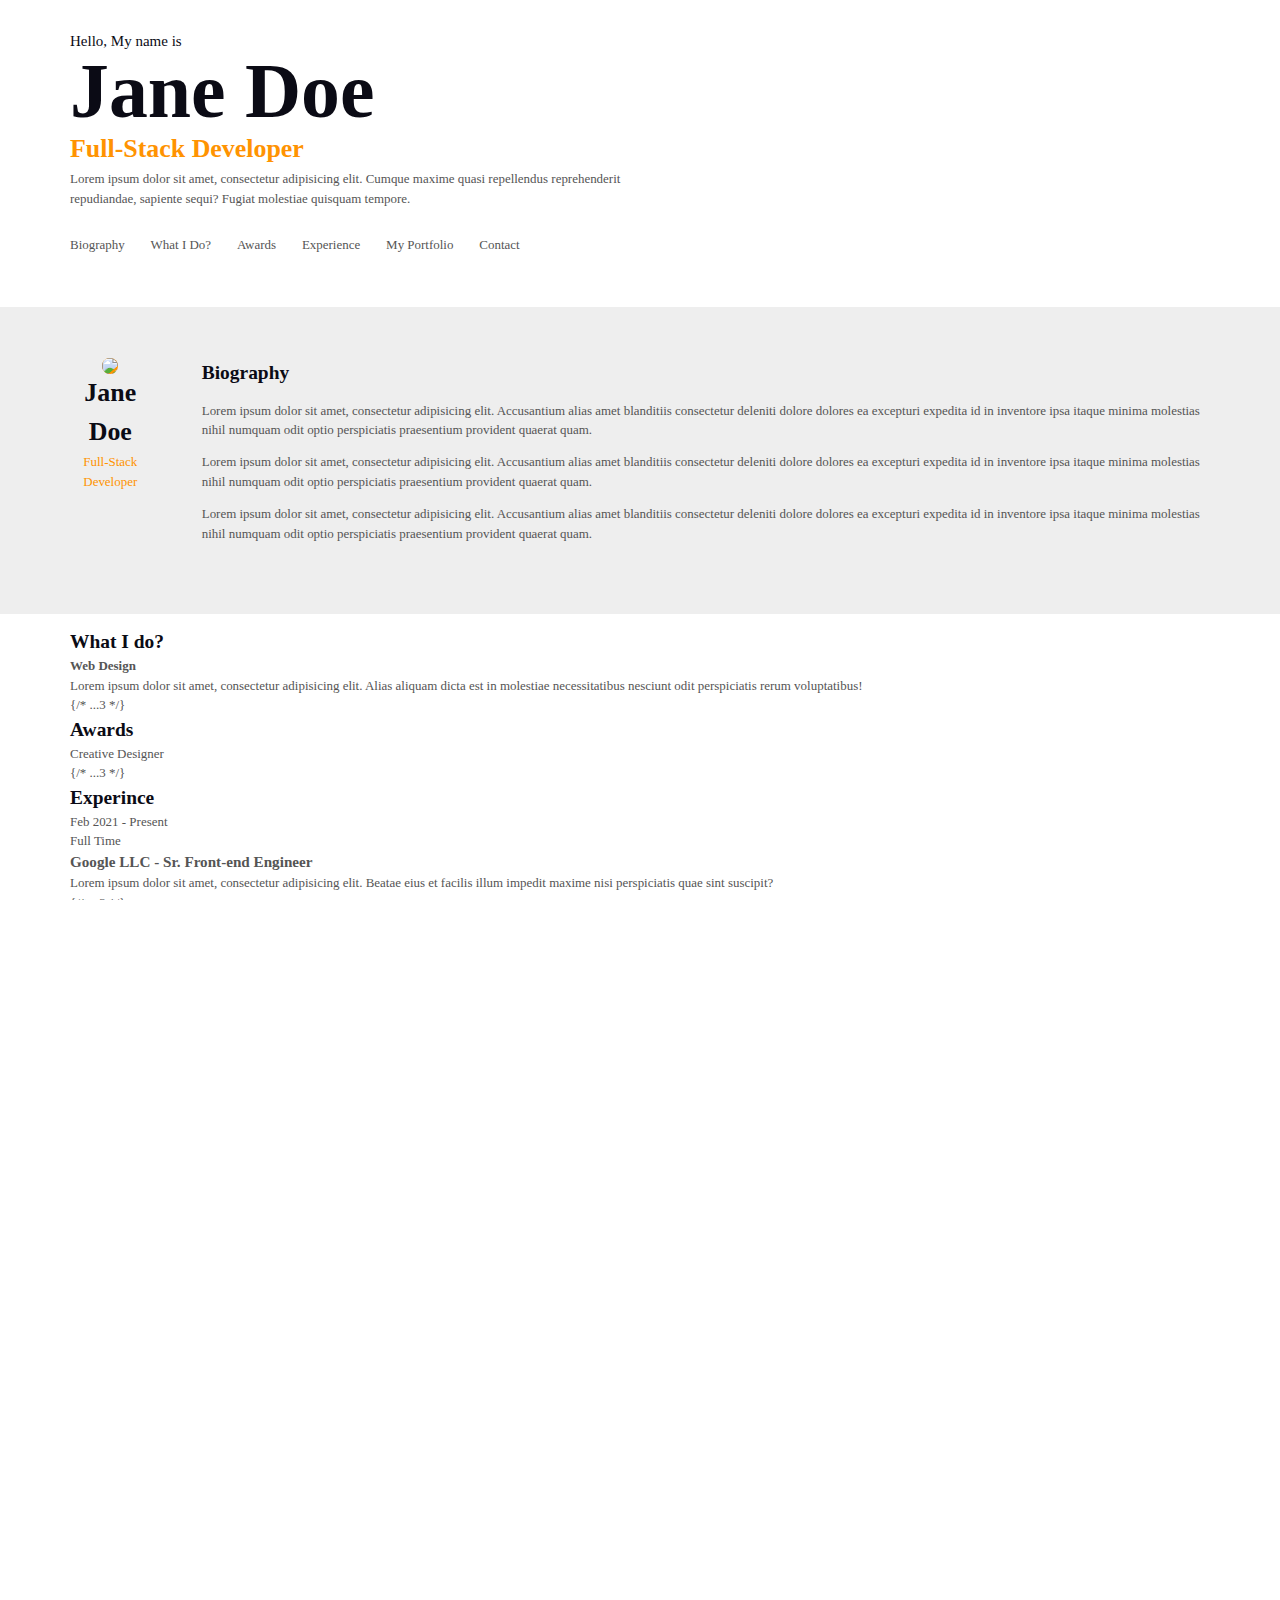
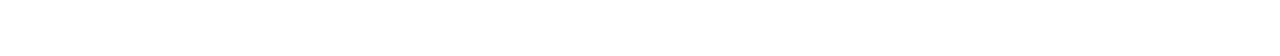
==== project/sourse/Untitled-1.html @ 41fccd49 "исправляли всем селом 3" ====
<!DOCTYPE html>
<html lang="zxx">
<head>
   <meta charset="UTF-8">
   <title>zapocet</title>
   <link href="CSS/style2.css" rel="stylesheet" type="text/css">
</head>
<body>
<header class="header">
   <div class="container">
      <article class="title-block">
         <p class="pre-title">Hello, My name is</p>
         <h1 class='name-big'>Jane Doe </h1>
         <span class='post-title'>Full-Stack Developer</span>
         <p class="title-description">
            Lorem ipsum dolor sit amet, consectetur adipisicing elit.
            Cumque maxime quasi repellendus reprehenderit repudiandae,
            sapiente sequi? Fugiat molestiae quisquam tempore.
         </p>
      </article>
      <nav class="menu">
         <ul>
            <li><a href="#Biography" class="link">Biography</a></li>
            <li><a href="#WhatIDo" class="link">What I Do?</a></li>
            <li><a href="#Awards" class="link">Awards</a></li>
            <li><a href="#Experience" class="link">Experience</a></li>
            <li><a href="#MyPortfolio" class="link">My Portfolio</a></li>
            <li><a href="#Contact" class="link">Contact</a></li>
         </ul>
      </nav>
   </div>
</header>

<section class="biography">
   <div class="container">
      <div class="biography-wrap">
         <div class="img-block">
            <img src="img/avatar_fem.svg">
            <h2 class="name">Jane Doe</h2>
            <p class="post-title-name">Full-Stack Developer</p>
         </div>
         <div class="info">
            <h3 class="title">Biography</h3>
            <p class="info__description">
               Lorem ipsum dolor sit amet, consectetur adipisicing elit. Accusantium alias amet blanditiis
               consectetur deleniti dolore dolores
               ea excepturi expedita id in inventore ipsa itaque minima molestias nihil numquam odit optio
               perspiciatis praesentium provident
               quaerat quam.
            </p>
            <p class="info__description">
               Lorem ipsum dolor sit amet, consectetur adipisicing elit. Accusantium alias amet blanditiis
               consectetur deleniti dolore dolores
               ea excepturi expedita id in inventore ipsa itaque minima molestias nihil numquam odit optio
               perspiciatis praesentium provident
               quaerat quam.
            </p>
            <p class="info__description">
               Lorem ipsum dolor sit amet, consectetur adipisicing elit. Accusantium alias amet blanditiis
               consectetur deleniti dolore dolores
               ea excepturi expedita id in inventore ipsa itaque minima molestias nihil numquam odit optio
               perspiciatis praesentium provident
               quaerat quam.
            </p>
         </div>
      </div>
      <div class="border-line"></div>
   </div>
</section>

<section class="what-i-do">
   <div class="container">
      <h3 class="title">What I do?</h3>
      <div class="cards">
         <article class="card">
            <div class="svg-what-i-do"></div>
            <h4 class="card__title">Web Design</h4>
            <p class="description">
               Lorem ipsum dolor sit amet, consectetur adipisicing elit.
               Alias aliquam dicta est in molestiae necessitatibus nesciunt
               odit perspiciatis rerum voluptatibus!
            </p>
         </article>
         {/* ...3 */}
      </div>
   </div>
</section>

<section class="awards">
   <div class="container">
      <h3 class="title">Awards</h3>
      <div class="cards">
         <article class="card">
            <div class="card-svg"></div>
            <p class="card__title">
               Creative Designer
            </p>
         </article>
         {/* ...3 */}
      </div>
   </div>
</section>

<section class="experience">
   <div class="container">
      <h3 class="title">Experince</h3>
      <div class="cards">
         <article class="card">
            <div class="time">
               <span class="card__date">Feb 2021 - Present</span>
               <p class="card__last-date">Full Time</p>
            </div>
            <div class="description">
               <h3 class="card__title">Google LLC - Sr. Front-end Engineer</h3>
               <p class="card__description">Lorem ipsum dolor sit amet, consectetur
                  adipisicing elit. Beatae eius et facilis illum impedit
                  maxime nisi perspiciatis quae sint suscipit?
               </p>
            </div>
         </article>
         {/* ...3 */}
      </div>
   </div>
</section>

<div class="my-potrfolio">
  <div class="container">
     <h3 class="title">My Portfolio</h3>
     <div class="cards">
        <article class="card-box">
<!--           <Image src="/media/640x360.png" class='card__image' width={640} height={360} alt='card' />-->
           <div class="card">
              <h4 class="card__title">title</h4>
              <span class="card__date">07/13/2035</span>
              <p class='card__description'>Lorem ipsum dolor sit amet, consectetur adipisicing elit. At ducimus est
                 explicabo facilis, laboriosam laborum magnam</p>
           </div>
        </article>
        {/* ...6 */}
     </div>
  </div>
</div>


<footer class="contact">
   <div class="container">
      <h3 class="title">Contact</h3>
      <h4 class="contatitle">Whats your story? Get in touch</h4>
      <p class='description'>Lorem ipsum dolor sit amet, consectetur adipisicing elit. Eaque eius id labore libero
         temporibus voluptates.</p>
      <div class="adress-box">
         <address class="address">
            <i class='icon'></i>
            <p class="adress-in">First ipsum dolor sit amet, consectetur adipisicing elit.</p>
         </address>
         {/* ...3 */}
      </div>
      <div class="feedback">
         <h4 class="feedback__title">Say Something</h4>
         <form>
            <input type="text" class="name" placeholder="Full name" />
            <input type="text" class="email" placeholder="Email address" />
            <input type="text" class="subject" placeholder="Subject" />
            <textarea class="comment" placeholder="Type comment"> </textarea>
            <button name="send">Send Massage</button>
         </form>
      </div>
      <div class="map">
         {/* <iframe class="map-frame"
                     src="https://www.google.com/maps/embed?pb=!1m18!1m12!1m3!1d646.563335389765!2d17.252855426920437!3d49.592971799999994!2m3!1f0!2f0!3f0!3m2!1i1024!2i768!4f13.1!3m3!1m2!1s0x47124e8ad5edd541%3A0xb0c49f1a90ddd6c1!2sOlomouck%C3%A1%20citadela!5e0!3m2!1sru!2scz!4v1681799068386!5m2!1sru!2scz"
                     width="600" height="450" style="border:0;" allowfullscreen="" loading="lazy"
                     referrerpolicy="no-referrer-when-downgrade"></iframe> */}
      </div>
   </div>
   <section class="bottom">
      <div class="links">
         <i class="twitter-icon"></i>
         <i class="facebook-icon"></i>
      </div>
      <p>@ Lorem ipsum dolor sit amet 2022</p>
   </section>
</footer>
</body>
</html>
---- project/sourse/CSS/style2.css ----
/*zeroing*/
*,
*::before,
*::after {
    padding: 0;
    margin: 0;
    border: 0;
    box-sizing: border-box;
}
a {
    text-decoration: none;
}
ul,
ol,
li {
    list-style: none;
}
img {
    vertical-align: top;
}
h1,
h2,
h3,
h4,
h5,
h6 {
    /*font-weight: inherit;*/
    /*font-size: inherit;*/
}
html,
body {
    height: 100%;
    line-height: 1.5;
    font-size: 0.9em;
    color: #555555;
    font-family: "Montserrat", "Roboto";
    font-weight: 400;
    overflow-x: hidden;
}

.container {
    max-width: 1140px;
    margin: 0 auto;
    padding: 0 4vw;
    box-sizing: content-box;
}

.pre-title {
    margin-top: 2em;
    font-size: 15px;
    color: #0b0b15;
}

.name-big {
    font-size: 6em;
    color: #0b0b15;
    line-height: 1;
}

.post-title {
    font-size: 2em;
    font-weight: 900;
    color: #ff9301;
}

.title-description {
    max-width: 45em;
}

.menu {
    margin-top: 2em;
}

ul {
    display: flex;
    flex-wrap: wrap;
}

li:not(:last-child) {
    margin: 0 2em 0 0;
}

.link {
    color: #555555;
    line-height: calc(24 / 14 * 100%);
    position: relative;
    padding-bottom: 0.5em;
}

.link::before {
    content: "";
    position: absolute;
    bottom: 0;
    left: 0;
    width: 0;
    height: 3px;
    background-color: #ff9301;
    transition: 0.2s;
}

.link:hover::before {
    width: 100%;
}
/*-----------Biography-----------*/
.biography {
    background-color: #eeeeee;
    margin-top: 4vw;
}

.biography-wrap {
    display: flex;
}

img {
    background: #ff9301 no-repeat center;
    background-size: 100%;
    max-width: 15em;
    height: 15em;
    border-radius: 50%;
    margin-top: 4vw;
}

.img-block {
    max-width: 15em;
    text-align: center;
}

.name {
    color: #0b0b15;
    font-size: 2em;
}

.post-title-name {
    color: #ff9301;
}

.title {
    font-weight: 900;
    color: #0b0b15;
    font-size: 1.5em;
}

.info {
    margin: 4vw 0 0 4vw;
}

.info__description {
    margin-top: 1em;
}

.border-line {
    background: url("../img/border-dark.png") repeat-x;
    background-size: 15%;
    height: 1.5em;
    max-width: 1140px;
    margin: 4em auto 1em auto;
}
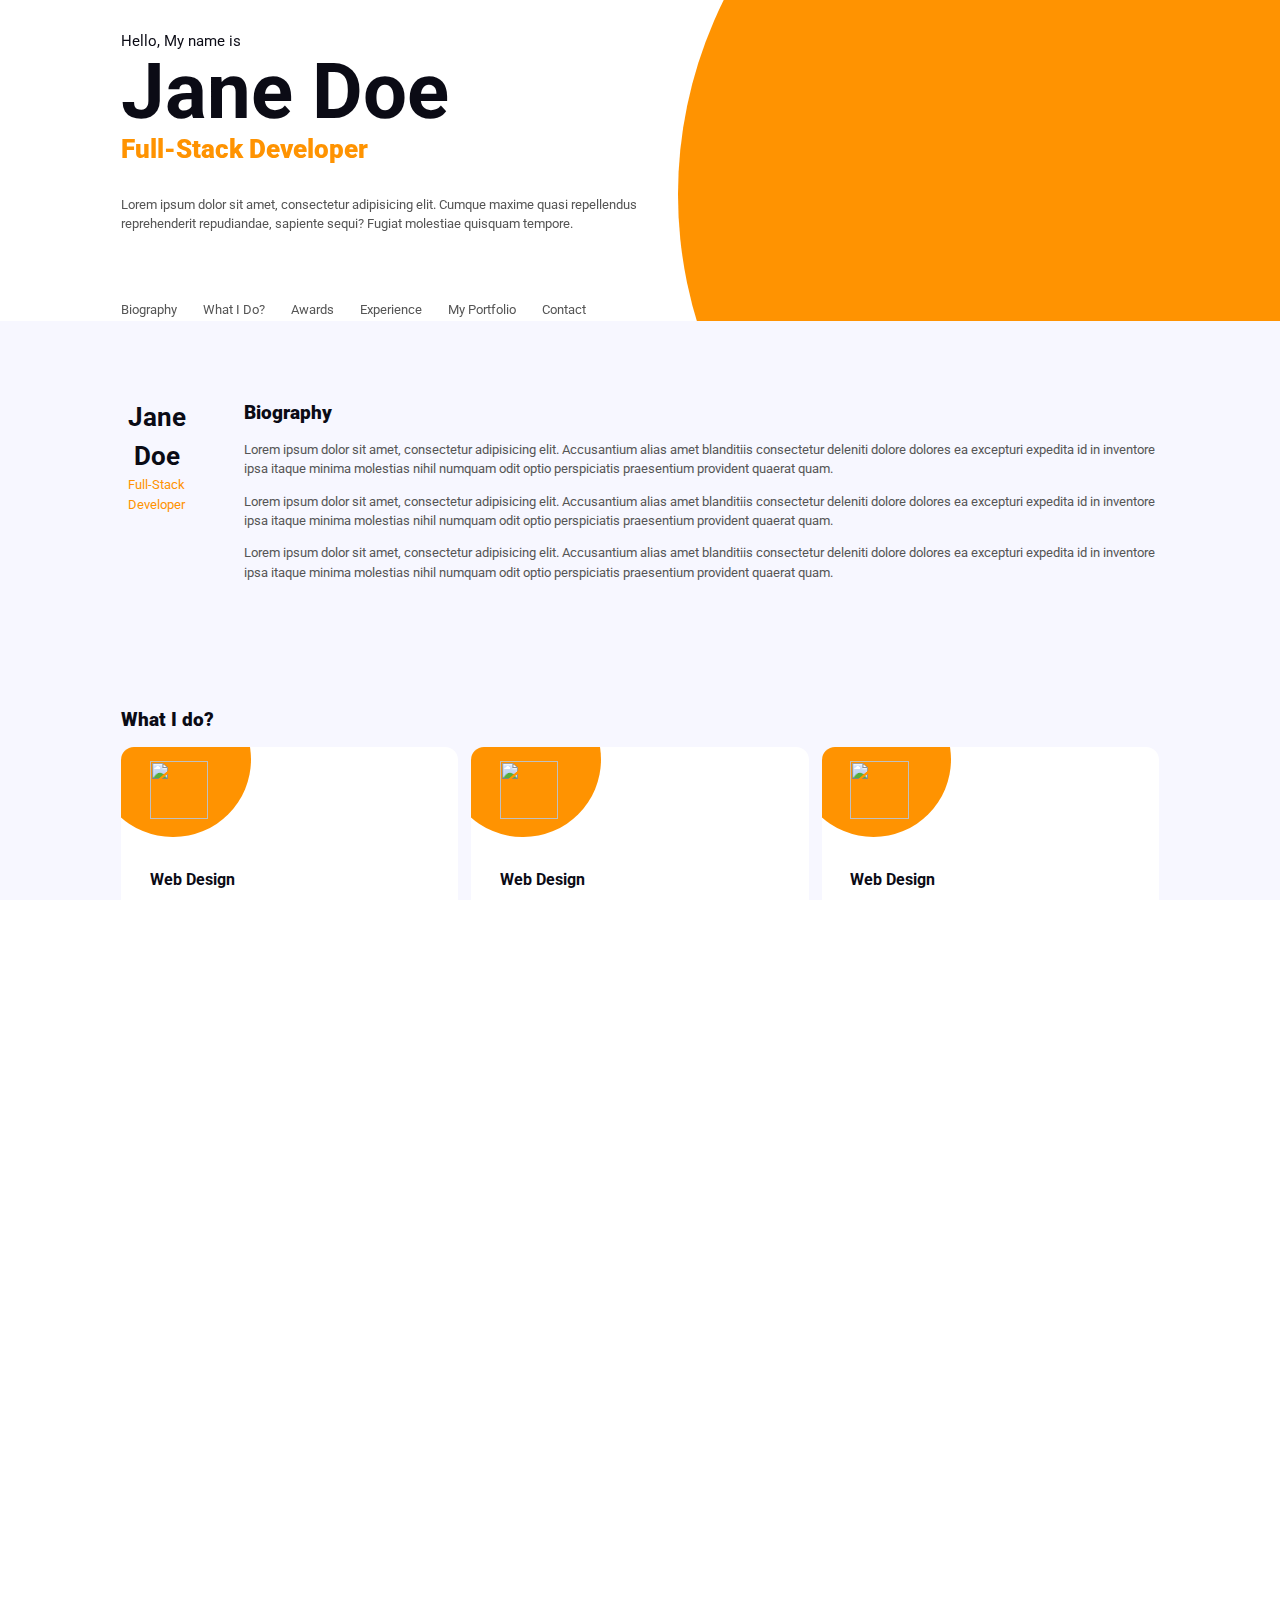
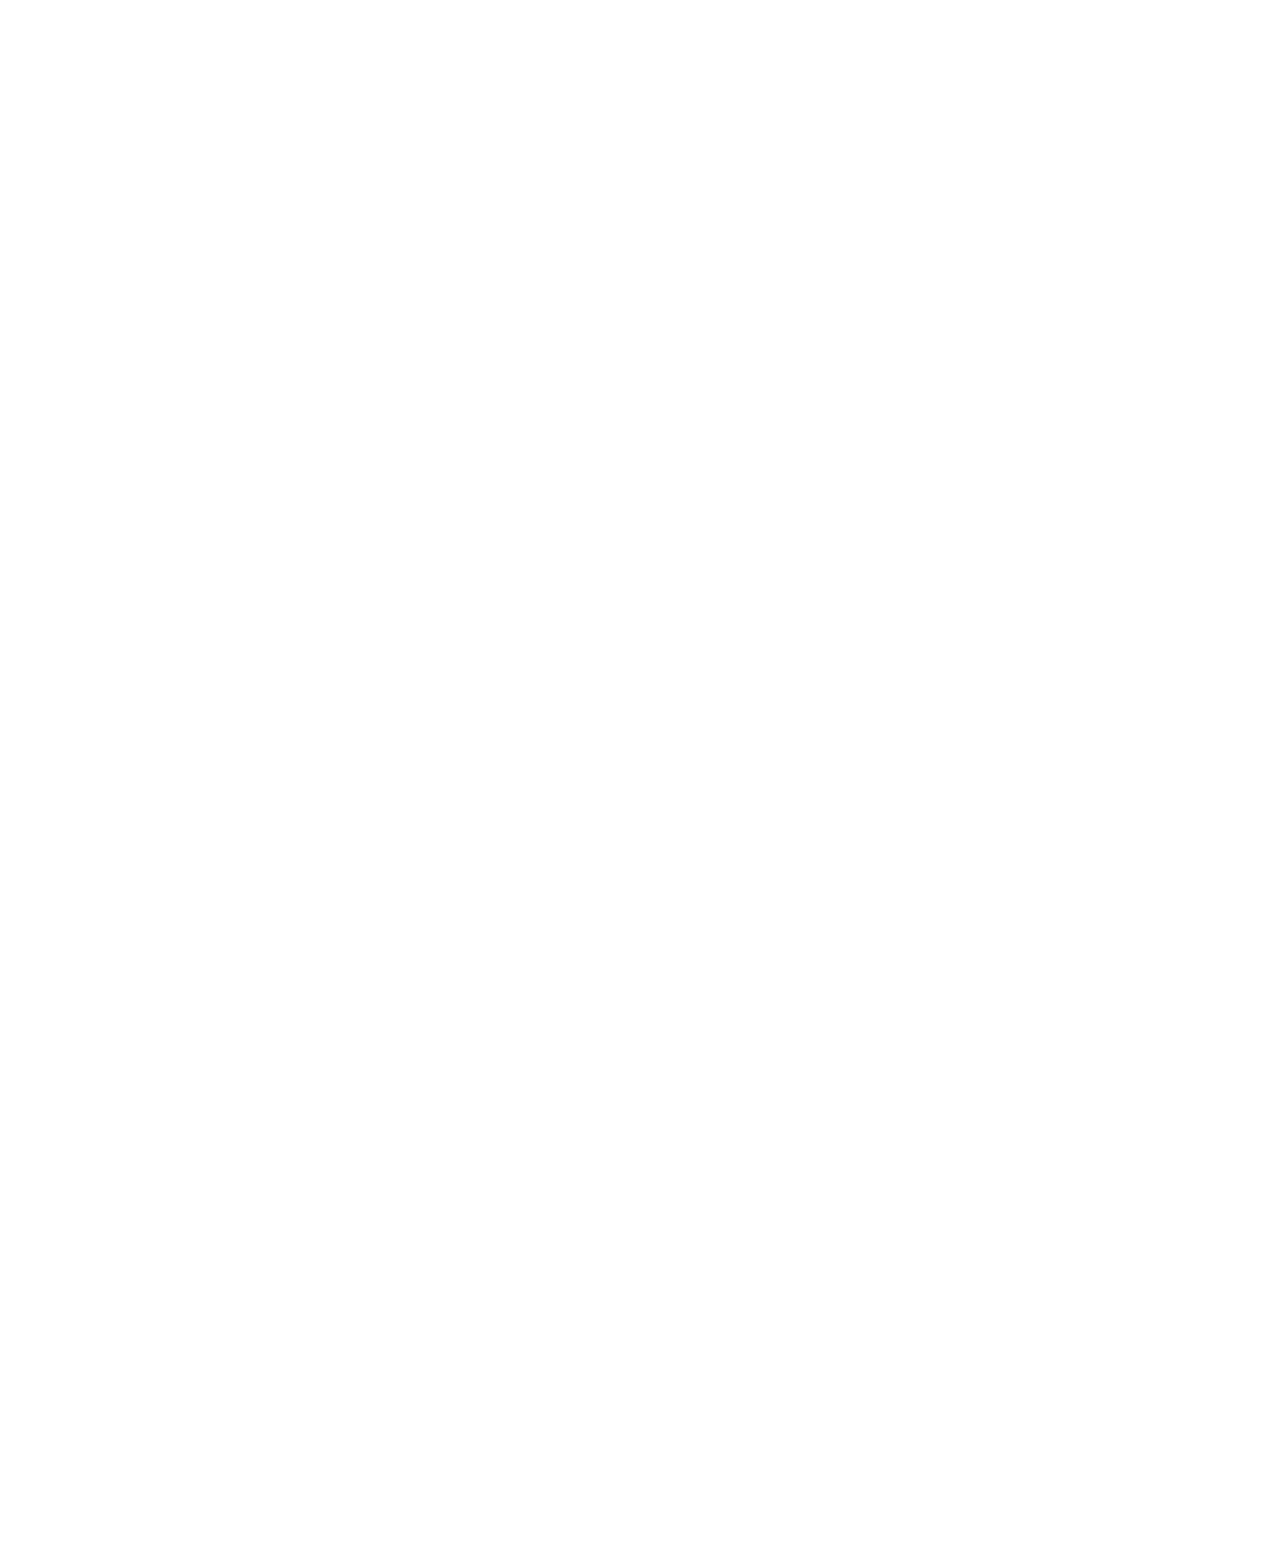
==== commit cda6b387: "Госпади Иисусе, оно работает" ====
--- a/project/sourse/Untitled-1.html
+++ b/project/sourse/Untitled-1.html
@@ -4,30 +4,37 @@
    <meta charset="UTF-8">
    <title>zapocet</title>
    <link href="CSS/style2.css" rel="stylesheet" type="text/css">
+   <link href="https://fonts.googleapis.com/css2?family=Montserrat:wght@400;900&family=Roboto:wght@400;900&display=swap" rel="stylesheet">
+
 </head>
 <body>
 <header class="header">
    <div class="container">
-      <article class="title-block">
-         <p class="pre-title">Hello, My name is</p>
-         <h1 class='name-big'>Jane Doe </h1>
-         <span class='post-title'>Full-Stack Developer</span>
-         <p class="title-description">
-            Lorem ipsum dolor sit amet, consectetur adipisicing elit.
-            Cumque maxime quasi repellendus reprehenderit repudiandae,
-            sapiente sequi? Fugiat molestiae quisquam tempore.
-         </p>
-      </article>
-      <nav class="menu">
-         <ul>
-            <li><a href="#Biography" class="link">Biography</a></li>
-            <li><a href="#WhatIDo" class="link">What I Do?</a></li>
-            <li><a href="#Awards" class="link">Awards</a></li>
-            <li><a href="#Experience" class="link">Experience</a></li>
-            <li><a href="#MyPortfolio" class="link">My Portfolio</a></li>
-            <li><a href="#Contact" class="link">Contact</a></li>
-         </ul>
-      </nav>
+      <div class="container-box">
+        <div>
+           <article class="title-block">
+              <p class="pre-title">Hello, My name is</p>
+              <h1 class='name-big'>Jane Doe </h1>
+              <span class='post-title'>Full-Stack Developer</span>
+              <p class="title-description">
+                 Lorem ipsum dolor sit amet, consectetur adipisicing elit.
+                 Cumque maxime quasi repellendus reprehenderit repudiandae,
+                 sapiente sequi? Fugiat molestiae quisquam tempore.
+              </p>
+           </article>
+           <nav class="menu">
+              <ul>
+                 <li><a href="#Biography" class="link">Biography</a></li>
+                 <li><a href="#WhatIDo" class="link">What I Do?</a></li>
+                 <li><a href="#Awards" class="link">Awards</a></li>
+                 <li><a href="#Experience" class="link">Experience</a></li>
+                 <li><a href="#MyPortfolio" class="link">My Portfolio</a></li>
+                 <li><a href="#Contact" class="link">Contact</a></li>
+              </ul>
+           </nav>
+        </div>
+         <img src="img/avatar_fem.svg" alt="" class="avatar">
+      </div>
    </div>
 </header>
 
@@ -35,7 +42,7 @@
    <div class="container">
       <div class="biography-wrap">
          <div class="img-block">
-            <img src="img/avatar_fem.svg">
+            <img class="avatar-img" alt="" src="img/avatar_fem.svg">
             <h2 class="name">Jane Doe</h2>
             <p class="post-title-name">Full-Stack Developer</p>
          </div>
@@ -68,35 +75,72 @@
    </div>
 </section>
 
-<section class="what-i-do">
+<section class="what-i-do dark-background">
    <div class="container">
       <h3 class="title">What I do?</h3>
       <div class="cards">
          <article class="card">
-            <div class="svg-what-i-do"></div>
-            <h4 class="card__title">Web Design</h4>
+            <div class="svg-what-i-do">
+               <img src="img/pencil-alt-solid.svg" alt="" class="what-i-do-icon">
+            </div>
+            <h4 class="card-title">Web Design</h4>
             <p class="description">
                Lorem ipsum dolor sit amet, consectetur adipisicing elit.
                Alias aliquam dicta est in molestiae necessitatibus nesciunt
                odit perspiciatis rerum voluptatibus!
             </p>
          </article>
-         {/* ...3 */}
-      </div>
-   </div>
-</section>
-
-<section class="awards">
+         <article class="card">
+            <div class="svg-what-i-do">
+               <img src="img/desktop-solid.svg" alt="" class="what-i-do-icon">
+            </div>
+            <h4 class="card-title">Web Design</h4>
+            <p class="description">
+               Lorem ipsum dolor sit amet, consectetur adipisicing elit.
+               Alias aliquam dicta est in molestiae necessitatibus nesciunt
+               odit perspiciatis rerum voluptatibus!
+            </p>
+         </article>
+         <article class="card">
+            <div class="svg-what-i-do">
+               <img src="img/bullseye-solid.svg" alt="" class="what-i-do-icon">
+            </div>
+            <h4 class="card-title">Web Design</h4>
+            <p class="description">
+               Lorem ipsum dolor sit amet, consectetur adipisicing elit.
+               Alias aliquam dicta est in molestiae necessitatibus nesciunt
+               odit perspiciatis rerum voluptatibus!
+            </p>
+         </article>
+      </div>
+   </div>
+</section>
+
+<section class="awards dark-background">
    <div class="container">
       <h3 class="title">Awards</h3>
-      <div class="cards">
-         <article class="card">
-            <div class="card-svg"></div>
+      <div class="awards-cards">
+         <article class="awards-card">
+            <!--<div class="card-svg"></div>-->
+            <img src="img/trophy-solid.svg" alt="" class="awards-card-img">
             <p class="card__title">
                Creative Designer
             </p>
          </article>
-         {/* ...3 */}
+         <article class="awards-card">
+         <!--<div class="card-svg"></div>-->
+            <img src="img/trophy-solid.svg" alt="" class="awards-card-img">
+            <p class="card__title">
+               Creative Designer
+            </p>
+         </article>
+         <article class="awards-card">
+            <!--<div class="card-svg"></div>-->
+            <img src="img/trophy-solid.svg" alt="" class="awards-card-img">
+            <p class="card__title">
+               Creative Designer
+            </p>
+         </article>
       </div>
    </div>
 </section>
@@ -104,81 +148,176 @@
 <section class="experience">
    <div class="container">
       <h3 class="title">Experince</h3>
-      <div class="cards">
-         <article class="card">
-            <div class="time">
-               <span class="card__date">Feb 2021 - Present</span>
-               <p class="card__last-date">Full Time</p>
-            </div>
-            <div class="description">
-               <h3 class="card__title">Google LLC - Sr. Front-end Engineer</h3>
-               <p class="card__description">Lorem ipsum dolor sit amet, consectetur
+      <div class="experience-cards">
+         <article class="experience-card dark-background">
+            <div class="experience-time">
+               <span class="card-date">Feb 2021 - Present</span>
+               <p class="card-last-date">Full Time</p>
+            </div>
+            <div class="experience-description">
+               <h3 class="experience-title">Google LLC - Sr. Front-end Engineer</h3>
+               <p class="card-description">Lorem ipsum dolor sit amet, consectetur
                   adipisicing elit. Beatae eius et facilis illum impedit
                   maxime nisi perspiciatis quae sint suscipit?
                </p>
             </div>
          </article>
-         {/* ...3 */}
-      </div>
-   </div>
-</section>
-
-<div class="my-potrfolio">
+         <article class="experience-card dark-background">
+            <div class="experience-time">
+               <span class="card-date">Feb 2021 - Present</span>
+               <p class="card-last-date">Full Time</p>
+            </div>
+            <div class="experience-description">
+               <h3 class="experience-title">Google LLC - Sr. Front-end Engineer</h3>
+               <p class="card-description">Lorem ipsum dolor sit amet, consectetur
+                  adipisicing elit. Beatae eius et facilis illum impedit
+                  maxime nisi perspiciatis quae sint suscipit?
+               </p>
+            </div>
+         </article>
+         <article class="experience-card dark-background">
+            <div class="experience-time">
+               <span class="card-date">Feb 2021 - Present</span>
+               <p class="card-last-date">Full Time</p>
+            </div>
+            <div class="experience-description">
+               <h3 class="experience-title">Google LLC - Sr. Front-end Engineer</h3>
+               <p class="card-description">Lorem ipsum dolor sit amet, consectetur
+                  adipisicing elit. Beatae eius et facilis illum impedit
+                  maxime nisi perspiciatis quae sint suscipit?
+               </p>
+            </div>
+         </article>
+
+      </div>
+   </div>
+</section>
+
+<section class="my-potrfolio">
   <div class="container">
      <h3 class="title">My Portfolio</h3>
-     <div class="cards">
-        <article class="card-box">
-<!--           <Image src="/media/640x360.png" class='card__image' width={640} height={360} alt='card' />-->
-           <div class="card">
-              <h4 class="card__title">title</h4>
-              <span class="card__date">07/13/2035</span>
-              <p class='card__description'>Lorem ipsum dolor sit amet, consectetur adipisicing elit. At ducimus est
-                 explicabo facilis, laboriosam laborum magnam</p>
-           </div>
-        </article>
-        {/* ...6 */}
+     <div class="my-portfolio-cards">
+        <article class="card-box">
+           <img src="img/640x360.png" alt="" class="img-grid">
+           <div class="my-portfolio-box">
+              <h4 class="card-title">Lorem Ipsum</h4>
+              <span class="card-date">07/13/2035</span>
+              <p class='card-description'>Lorem ipsum dolor sit amet, consectetur adipisicing elit. At ducimus est
+                 explicabo facilis, laboriosam laborum magnam</p>
+           </div>
+        </article>
+        <article class="card-box">
+           <img src="img/640x360.png" alt="" class="img-grid">
+           <div class="my-portfolio-box">
+              <h4 class="card-title">Lorem Ipsum</h4>
+              <span class="card-date">07/13/2035</span>
+              <p class='card-description'>Lorem ipsum dolor sit amet, consectetur adipisicing elit. At ducimus est
+                 explicabo facilis, laboriosam laborum magnam</p>
+           </div>
+        </article>
+        <article class="card-box">
+           <img src="img/640x360.png" alt="" class="img-grid">
+           <div class="my-portfolio-box">
+              <h4 class="card-title">Lorem Ipsum</h4>
+              <span class="card-date">07/13/2035</span>
+              <p class='card-description'>Lorem ipsum dolor sit amet, consectetur adipisicing elit. At ducimus est
+                 explicabo facilis, laboriosam laborum magnam</p>
+           </div>
+        </article>
+        <article class="card-box">
+           <img src="img/640x360.png" alt="" class="img-grid">
+           <div class="my-portfolio-box">
+              <h4 class="card-title">Lorem Ipsum</h4>
+              <span class="card-date">07/13/2035</span>
+              <p class='card-description'>Lorem ipsum dolor sit amet, consectetur adipisicing elit. At ducimus est
+                 explicabo facilis, laboriosam laborum magnam</p>
+           </div>
+        </article>
+        <article class="card-box">
+           <img src="img/640x360.png" alt="" class="img-grid">
+           <div class="my-portfolio-box">
+              <h4 class="card-title">Lorem Ipsum</h4>
+              <span class="card-date">07/13/2035</span>
+              <p class='card-description'>Lorem ipsum dolor sit amet, consectetur adipisicing elit. At ducimus est
+                 explicabo facilis, laboriosam laborum magnam</p>
+           </div>
+        </article>
+        <article class="card-box">
+           <img src="img/640x360.png" alt="" class="img-grid">
+           <div class="my-portfolio-box">
+              <h4 class="card-title">Lorem Ipsum</h4>
+              <span class="card-date">07/13/2035</span>
+              <p class='card-description'>Lorem ipsum dolor sit amet, consectetur adipisicing elit. At ducimus est
+                 explicabo facilis, laboriosam laborum magnam</p>
+           </div>
+        </article>
      </div>
   </div>
-</div>
-
-
-<footer class="contact">
+</section>
+
+
+<footer class="contact dark-background">
    <div class="container">
       <h3 class="title">Contact</h3>
-      <h4 class="contatitle">Whats your story? Get in touch</h4>
-      <p class='description'>Lorem ipsum dolor sit amet, consectetur adipisicing elit. Eaque eius id labore libero
-         temporibus voluptates.</p>
-      <div class="adress-box">
-         <address class="address">
-            <i class='icon'></i>
-            <p class="adress-in">First ipsum dolor sit amet, consectetur adipisicing elit.</p>
-         </address>
-         {/* ...3 */}
-      </div>
-      <div class="feedback">
-         <h4 class="feedback__title">Say Something</h4>
-         <form>
-            <input type="text" class="name" placeholder="Full name" />
-            <input type="text" class="email" placeholder="Email address" />
-            <input type="text" class="subject" placeholder="Subject" />
-            <textarea class="comment" placeholder="Type comment"> </textarea>
-            <button name="send">Send Massage</button>
-         </form>
-      </div>
-      <div class="map">
-         {/* <iframe class="map-frame"
+      <div class="contacts-inner">
+         <div class="contacts-info">
+            <h4 class="contact-title">Whats your story? Get in touch</h4>
+            <p class='description'>Lorem ipsum dolor sit amet, consectetur adipisicing elit. Eaque eius id labore libero
+               temporibus voluptates.</p>
+            <div class="address-box">
+<!--               <address class="address">-->
+<!--                  <i class='icon'></i>-->
+<!--                  <p class="address-in">First ipsum dolor sit amet, consectetur adipisicing elit.</p>-->
+<!--               </address>-->
+<!--               <address class="address">-->
+<!--                  <i class='icon'></i>-->
+<!--                  <p class="address-in">First ipsum dolor sit amet, consectetur adipisicing elit.</p>-->
+<!--               </address>-->
+<!--               <address class="address">-->
+<!--                  <i class='icon'></i>-->
+<!--                  <p class="address-in">First ipsum dolor sit amet, consectetur adipisicing elit.</p>-->
+<!--               </address>-->
+               <address class="address address--geo">
+                  <p class="address-in">First ipsum dolor sit amet, consectetur adipisicing elit.</p>
+               </address>
+               <address class="address address--mail">
+                  <p class="address-in">support@domain.com</p>
+               </address>
+               <address class="address address--phone">
+                  <p class="address-in">555-222222</p>
+               </address>
+            </div>
+         </div>
+         <div class="contacts-feedback">
+            <h4 class="feedback-title">Say Something</h4>
+            <form class="contacts-form">
+               <input type="text" class="email" placeholder="Email address" />
+               <input type="text" class="subject" placeholder="Subject" />
+               <input type="text" class="contact-name" placeholder="Full name" />
+               <textarea class="comment" placeholder="Type comment"> </textarea>
+               <button class="send-massage">Send Massage</button>
+            </form>
+         </div>
+      </div>
+
+      <div class="contacts-map">
+          <iframe class="map-frame"
                      src="https://www.google.com/maps/embed?pb=!1m18!1m12!1m3!1d646.563335389765!2d17.252855426920437!3d49.592971799999994!2m3!1f0!2f0!3f0!3m2!1i1024!2i768!4f13.1!3m3!1m2!1s0x47124e8ad5edd541%3A0xb0c49f1a90ddd6c1!2sOlomouck%C3%A1%20citadela!5e0!3m2!1sru!2scz!4v1681799068386!5m2!1sru!2scz"
                      width="600" height="450" style="border:0;" allowfullscreen="" loading="lazy"
-                     referrerpolicy="no-referrer-when-downgrade"></iframe> */}
-      </div>
-   </div>
-   <section class="bottom">
+                     referrerpolicy="no-referrer-when-downgrade"></iframe>
+      </div>
+   </div>
+</footer>
+<section class="bottom">
+   <div class="container">
       <div class="links">
-         <i class="twitter-icon"></i>
-         <i class="facebook-icon"></i>
-      </div>
-      <p>@ Lorem ipsum dolor sit amet 2022</p>
-   </section>
-</footer>
+         <div class="links-container">
+            <div class="twitter-icon footer-icon"></div>
+            <div class="facebook-icon footer-icon"></div>
+         </div>
+         <p>@ Lorem ipsum dolor sit amet 2022</p>
+      </div>
+   </div>
+</section>
 </body>
 </html>--- a/project/sourse/CSS/style2.css
+++ b/project/sourse/CSS/style2.css
@@ -6,6 +6,8 @@
     margin: 0;
     border: 0;
     box-sizing: border-box;
+    line-height: 1.5;
+    /*border: 1px solid black !important;*/
 }
 a {
     text-decoration: none;
@@ -33,16 +35,41 @@
     line-height: 1.5;
     font-size: 0.9em;
     color: #555555;
-    font-family: "Montserrat", "Roboto";
+    font-family: "Roboto", "Montserrat";
     font-weight: 400;
     overflow-x: hidden;
+}
+
+h4 {
+    font-size: 1.25em;
+    color: #0b0b15;
 }
 
 .container {
     max-width: 1140px;
     margin: 0 auto;
     padding: 0 4vw;
-    box-sizing: content-box;
+}
+
+.container-box {
+    display: flex;
+    justify-content: space-between;
+}
+
+.header {
+    position: relative;
+}
+
+.header::before {
+    content: "";
+    width: 73em;
+    height: 70em;
+    position: absolute;
+    background: #ff9301;
+    border-radius: 50%;
+    z-index: -1;
+    top: -20em;
+    left: 53%;
 }
 
 .pre-title {
@@ -65,10 +92,11 @@
 
 .title-description {
     max-width: 45em;
+    margin-top: 2em;
 }
 
 .menu {
-    margin-top: 2em;
+    margin-top: 5em;
 }
 
 ul {
@@ -103,15 +131,15 @@
 }
 /*-----------Biography-----------*/
 .biography {
-    background-color: #eeeeee;
-    margin-top: 4vw;
+    background-color: #f7f7ff;
+    /*margin-top: 4vw;*/
 }
 
 .biography-wrap {
     display: flex;
 }
 
-img {
+.avatar-img {
     background: #ff9301 no-repeat center;
     background-size: 100%;
     max-width: 15em;
@@ -138,6 +166,8 @@
     font-weight: 900;
     color: #0b0b15;
     font-size: 1.5em;
+    position: relative;
+    z-index: 5;
 }
 
 .info {
@@ -153,5 +183,298 @@
     background-size: 15%;
     height: 1.5em;
     max-width: 1140px;
-    margin: 4em auto 1em auto;
+    margin: 4em auto 0 auto;
+}
+/*----------what-i-do-------------*/
+.dark-background {
+    background-color: #f7f7ff;
+    padding: 2vw 0;
+}
+
+.cards {
+    display: flex;
+    margin-top: 1em;
+    gap: 1em;
+}
+
+.card{
+    position: relative;
+    padding: 1rem 2rem 2rem 2rem;
+    overflow: hidden;
+    background: white;
+    z-index: 5;
+    border-radius: 1em;
+
+}
+.svg-what-i-do {
+    box-sizing: border-box;
+    line-height: 1.5;
+}
+
+.svg-what-i-do::before{
+    content: "";
+    position: absolute;
+    left: -2em;
+    top: -5em;
+    padding: 6em;
+    border-radius: 50%;
+    background: #ff9301;
+    z-index: -5;
+}
+
+.what-i-do-icon {
+    display: block;
+    width: 4.5em;
+    height: 4.5em;
+}
+
+.card-title {
+    margin-top: 3em;
+    font-size: 1.25em;
+    color: #0b0b15;
+
+}
+
+.description {
+    margin-top: 1em;
+}
+/*-------------awards------------*/
+.awards-cards {
+    display: flex;
+    justify-content: space-between;
+    gap: 1em;
+    padding-top: 1em;
+}
+
+.awards-card {
+    width: 100%;
+    padding: 2em;
+    text-align: center;
+    border-radius: 1.25em;
+    background: white;
+}
+
+.card__title {
+    font-size: 1.25em;
+}
+
+.awards-card-img {
+    width: 4em;
+    height: 4em;
+}
+/*---------experience-----------*/
+section {
+    padding: 2vw 0;
+}
+
+.experience-card {
+    display: flex;
+    align-items: center;
+    margin-top: 1em;
+    padding: 2em;
+    border-radius: 1em;
+}
+
+.experience-time {
+    flex: 1 1;
+}
+
+.card-last-date {
+    padding: 0.35em 0.5em;
+    max-width: max-content;
+    border-radius: 0.25em;
+    font-size: 0.9em;
+    background: #ff9301;
+    color: white;
+}
+
+.experience-description {
+    flex: 3 1;
+    padding: 1em 1em 1em 2em;
+    border-left: 1px solid #eeeeee;
+}
+
+.card-description {
+    margin-top: 1em;
+}
+
+.experience-title {
+    color: #0b0b15;
+}
+/*-------my-portfolio---------*/
+
+/*.my-portfolio-cards {*/
+/*    display: grid;*/
+/*    grid-template-columns: repeat(3, 1fr);*/
+/*    grid-template-rows: repeat(2, 1fr);*/
+/*    grid-column-gap: 1em;*/
+/*    grid-row-gap: 2em;*/
+/*    margin: 1em 0;*/
+/*}*/
+
+.my-portfolio-cards {
+    display: grid;
+    grid-template-columns: repeat(auto-fit, minmax(25em, 1fr));
+    grid-template-rows: auto;
+    grid-column-gap: 1em;
+    grid-row-gap: 2em;
+    margin: 1em 0;
+}
+
+.img-grid {
+    object-fit: contain;
+    width: 100%;
+    height: auto;
+}
+
+.my-portfolio-box {
+    margin-top: 1em;
+}
+/*------------contact-----------*/
+.contacts-inner {
+    display: flex;
+    gap: 1em;
+    margin-top: 2em;
+}
+
+.contacts-info {
+    flex: 1 1;
+    margin-top: 2em;
+}
+
+.contacts-feedback {
+    flex: 1 1;
+}
+
+.feedback-title {
+    font-size: 1.25em;
+    color: #0b0b15;
+}
+
+.contacts-form {
+    display: grid;
+    grid-template-columns: 1fr 1fr;
+    grid-template-rows: 1fr 1fr 1fr 1fr;
+    gap: 1em 1em;
+    grid-template-areas:
+        ".     .    "
+        "subject subject"
+        "comment comment"
+        "comment comment"
+        "button  .    ";
+    margin-top: 1em;
+}
+
+.address {
+    display: flex;
+    position: relative;
+}
+
+.address-in {
+    margin: 1em;
+    padding-left: 2em;
+    font-weight: 900;
+    color: #0b0b15;
+    font-style: normal;
+}
+
+.address--geo::before {
+    content: url("../img/map-marker-alt-solid.svg");
+    position: absolute;
+    width: 2em;
+    height: 2em;
+    top: 0.5em
+}
+
+.address--mail::before {
+    content: url("../img/envelope-regular.svg");
+    position: absolute;
+    width: 2em;
+    height: 2em;
+    top: 0.5em;
+}
+
+.address--phone::before {
+    content: url("../img/mobile-alt-solid.svg");
+    position: absolute;
+    width: 1.5em;
+    height: 1.5em;
+    top: 0.5em;
+    left: 0.2em;
+}
+
+.address-box {
+    margin-top: 1em;
+}
+
+input,textarea {
+    padding: 1em;
+}
+
+textarea {
+    font-family: inherit;
+    font-size: 1em;
+}
+
+input:focus, textarea:focus {
+    outline: 0.2em solid #0b0b15;
+}
+
+.subject {
+    grid-area: subject;
+}
+
+.comment {
+    grid-area: comment;
+    padding: 1em;
+    min-height: 100%;
+    resize: none;
+}
+
+.send-massage {
+    grid-area: button;
+    max-width: 9em;
+    padding: 0.7em;
+    background: #222;
+    color: #fff;
+    border-radius: 0.25em;
+    border: none;
+}
+
+.contacts-map {
+    padding: 3em 0;
+    filter: grayscale(100%);
+}
+
+.map-frame {
+    border: 0.2em white solid;
+    width: 100%;
+    height: 20em;
+}
+
+.footer-icon {
+    width: 3em;
+    height: 3em;
+    background-color: #0b0b15;
+    margin-right: 2em;
+}
+
+
+.links {
+    display: flex;
+    justify-content: space-between;
+    align-items: center;
+}
+
+.links-container {
+    display: flex;
+}
+
+.twitter-icon {
+    background: url("../img/twitter-square-brands.svg") 100% no-repeat;
+}
+
+.facebook-icon {
+    background: url("../img/facebook-square-brands.svg") 100% no-repeat;
+
 }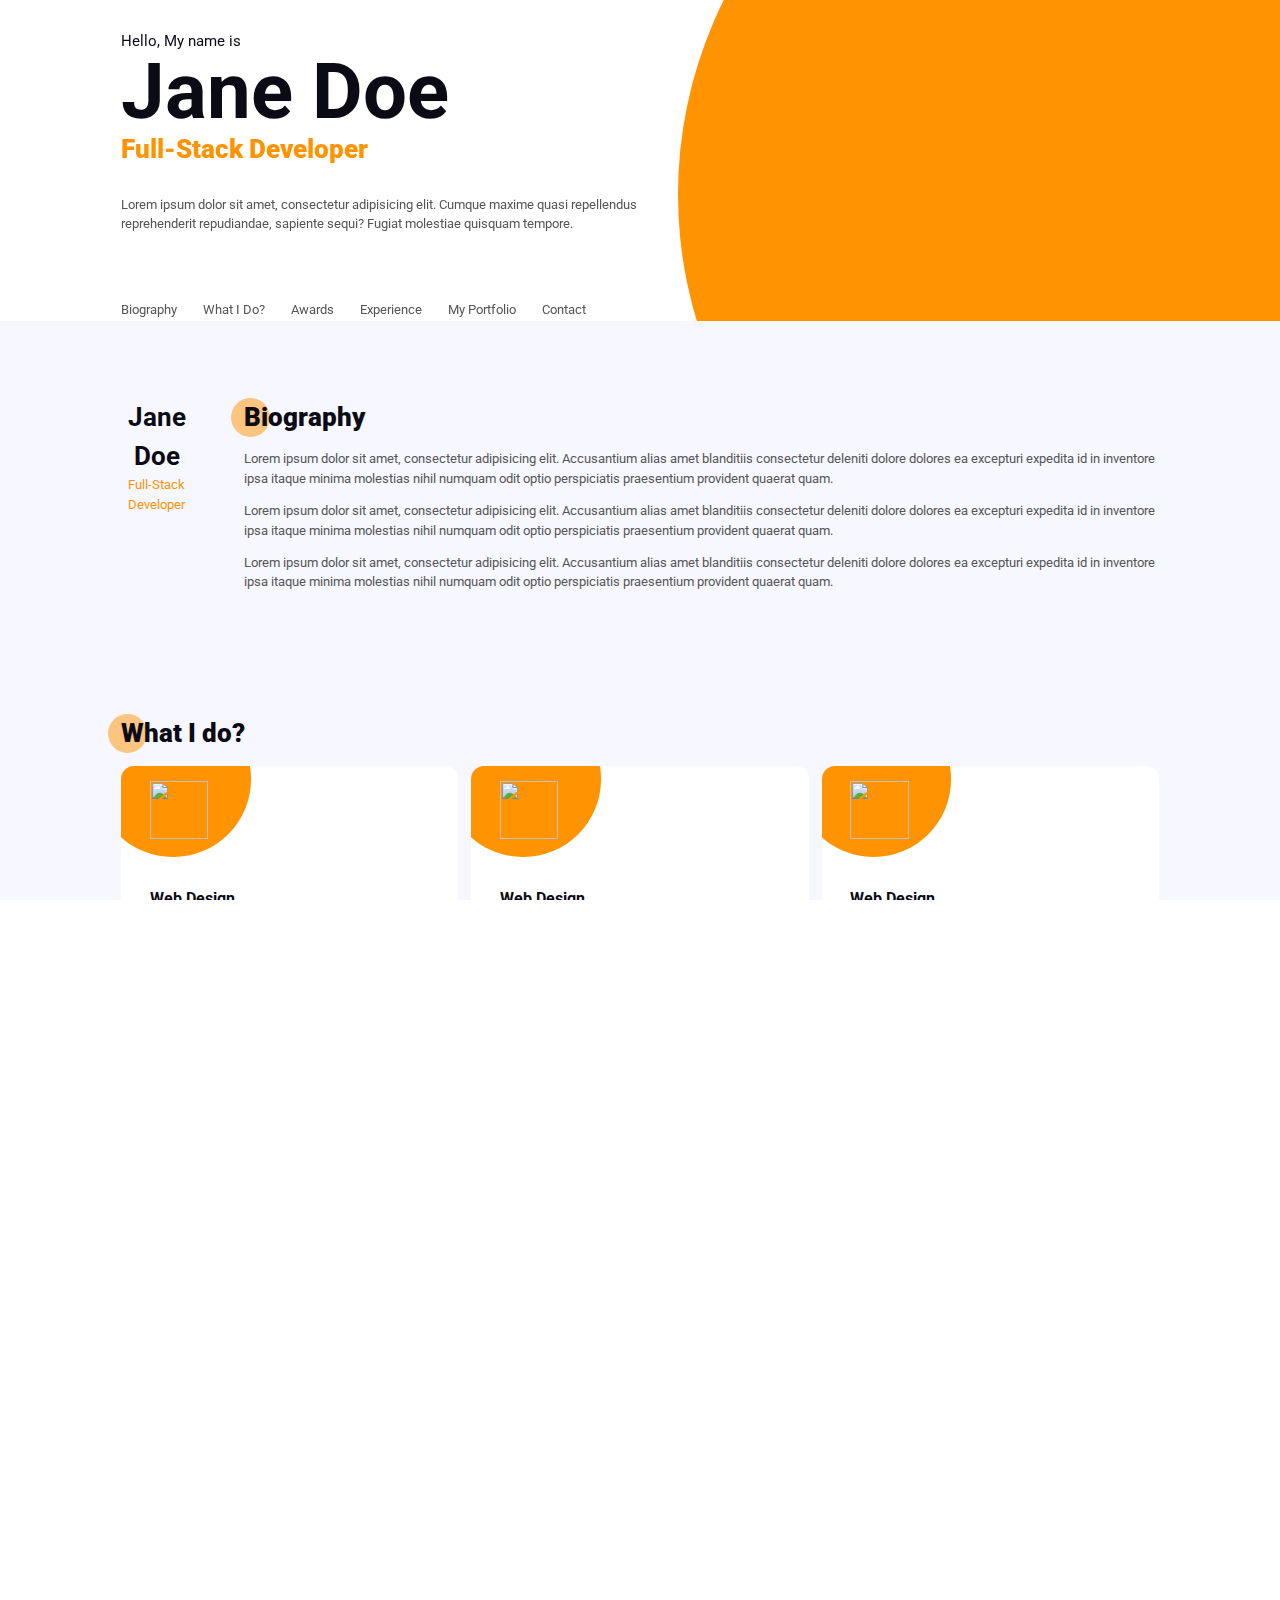
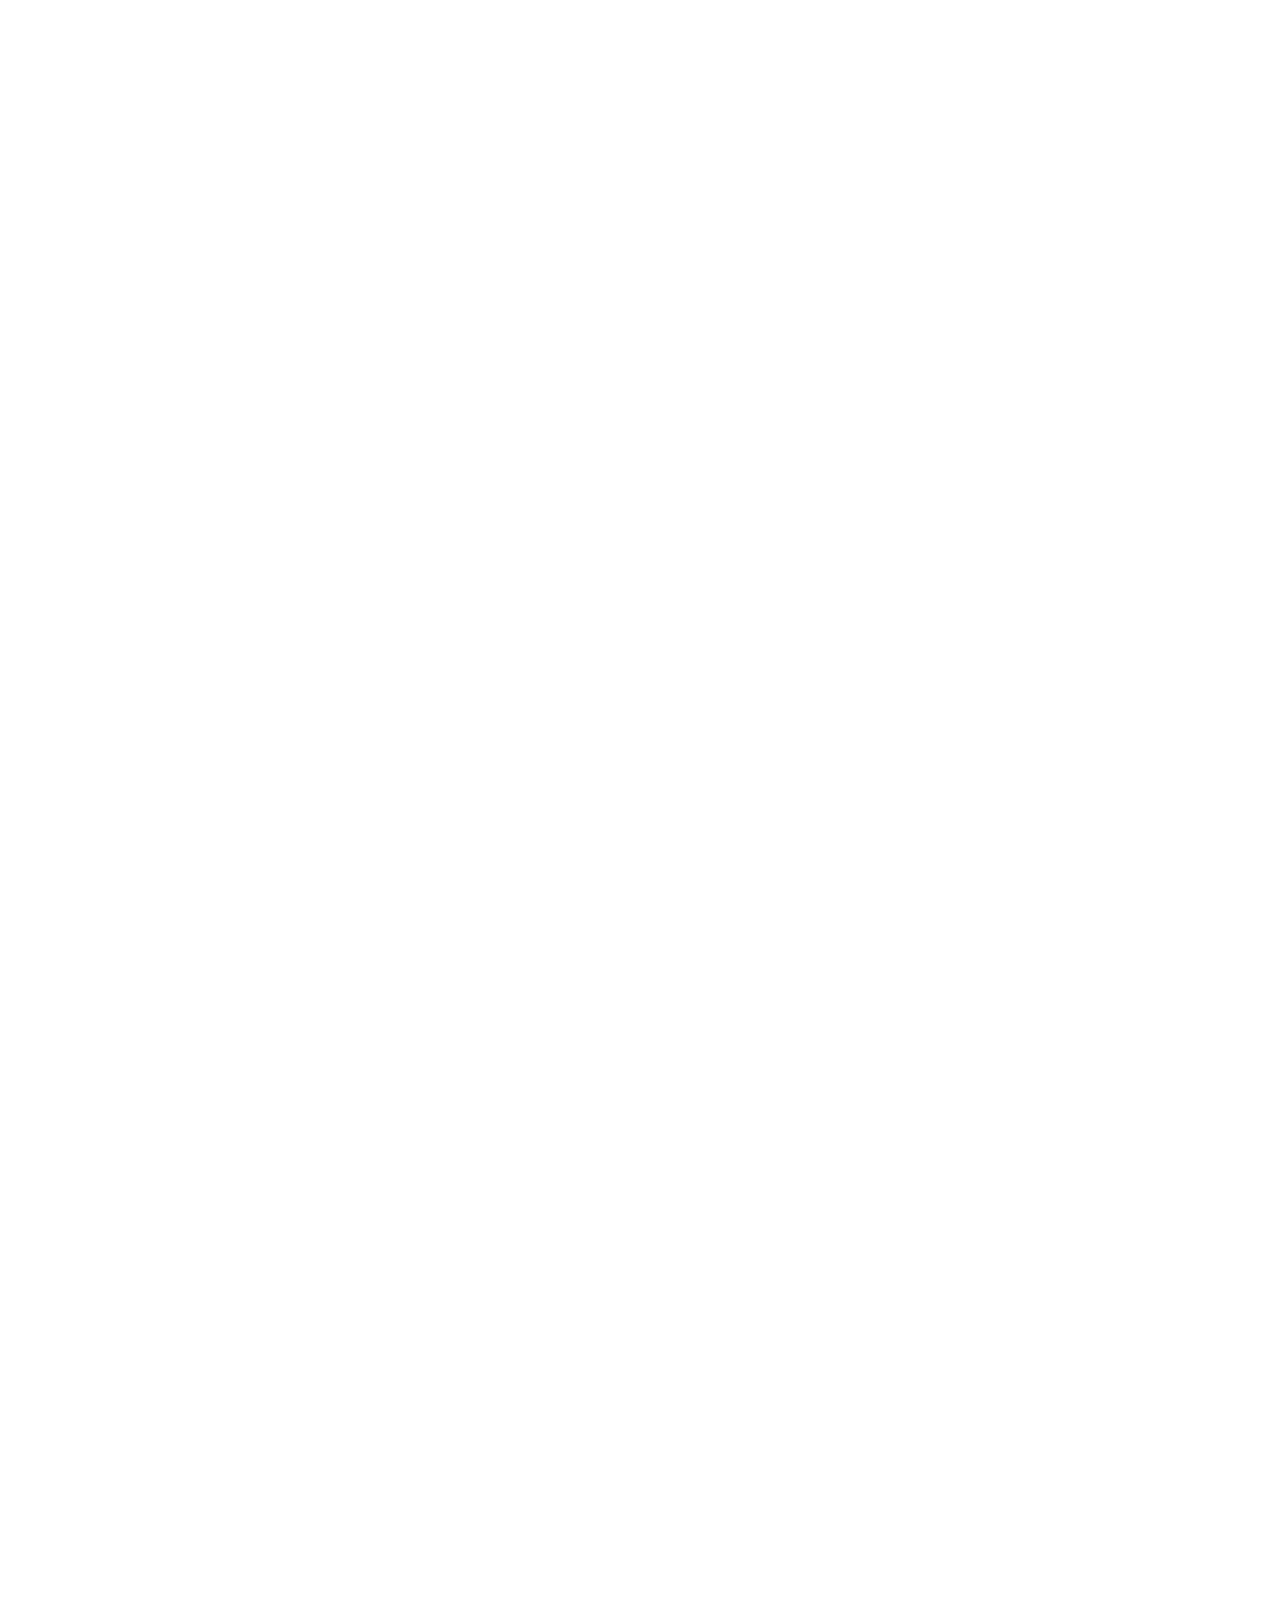
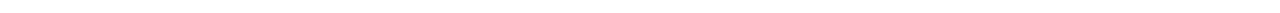
==== commit 5f8939d4: "Госпади Иисусе, оно работает" ====
--- a/project/sourse/Untitled-1.html
+++ b/project/sourse/Untitled-1.html
@@ -3,6 +3,8 @@
 <head>
    <meta charset="UTF-8">
    <title>zapocet</title>
+   <meta http-equiv="X-UA-Compatible" content="IE=edge">
+   <meta name="viewport" content="width=device-width, initial-scale=1.0">
    <link href="CSS/style2.css" rel="stylesheet" type="text/css">
    <link href="https://fonts.googleapis.com/css2?family=Montserrat:wght@400;900&family=Roboto:wght@400;900&display=swap" rel="stylesheet">
 
@@ -121,23 +123,20 @@
       <h3 class="title">Awards</h3>
       <div class="awards-cards">
          <article class="awards-card">
-            <!--<div class="card-svg"></div>-->
             <img src="img/trophy-solid.svg" alt="" class="awards-card-img">
-            <p class="card__title">
+            <p class="card-awards-title">
                Creative Designer
             </p>
          </article>
          <article class="awards-card">
-         <!--<div class="card-svg"></div>-->
             <img src="img/trophy-solid.svg" alt="" class="awards-card-img">
-            <p class="card__title">
+            <p class="card-awards-title">
                Creative Designer
             </p>
          </article>
          <article class="awards-card">
-            <!--<div class="card-svg"></div>-->
             <img src="img/trophy-solid.svg" alt="" class="awards-card-img">
-            <p class="card__title">
+            <p class="card-awards-title">
                Creative Designer
             </p>
          </article>
@@ -165,7 +164,7 @@
          <article class="experience-card dark-background">
             <div class="experience-time">
                <span class="card-date">Feb 2021 - Present</span>
-               <p class="card-last-date">Full Time</p>
+               <p class="card-last-date card-last-date-part">Part Time</p>
             </div>
             <div class="experience-description">
                <h3 class="experience-title">Google LLC - Sr. Front-end Engineer</h3>
@@ -265,18 +264,6 @@
             <p class='description'>Lorem ipsum dolor sit amet, consectetur adipisicing elit. Eaque eius id labore libero
                temporibus voluptates.</p>
             <div class="address-box">
-<!--               <address class="address">-->
-<!--                  <i class='icon'></i>-->
-<!--                  <p class="address-in">First ipsum dolor sit amet, consectetur adipisicing elit.</p>-->
-<!--               </address>-->
-<!--               <address class="address">-->
-<!--                  <i class='icon'></i>-->
-<!--                  <p class="address-in">First ipsum dolor sit amet, consectetur adipisicing elit.</p>-->
-<!--               </address>-->
-<!--               <address class="address">-->
-<!--                  <i class='icon'></i>-->
-<!--                  <p class="address-in">First ipsum dolor sit amet, consectetur adipisicing elit.</p>-->
-<!--               </address>-->
                <address class="address address--geo">
                   <p class="address-in">First ipsum dolor sit amet, consectetur adipisicing elit.</p>
                </address>
--- a/project/sourse/CSS/style2.css
+++ b/project/sourse/CSS/style2.css
@@ -165,9 +165,22 @@
 .title {
     font-weight: 900;
     color: #0b0b15;
-    font-size: 1.5em;
+    font-size: 2em;
     position: relative;
     z-index: 5;
+}
+
+.title::before {
+    content: "";
+    position: absolute;
+    width: 1.5em;
+    height: 1.5em;
+    background-color: #ff9301;
+    opacity: 0.5;
+    border-radius: 50%;
+    z-index: -1;
+    top: 0;
+    left: -0.5em;
 }
 
 .info {
@@ -232,7 +245,6 @@
     margin-top: 3em;
     font-size: 1.25em;
     color: #0b0b15;
-
 }
 
 .description {
@@ -254,7 +266,7 @@
     background: white;
 }
 
-.card__title {
+.card-awards-title {
     font-size: 1.25em;
 }
 
@@ -288,6 +300,10 @@
     color: white;
 }
 
+.card-last-date-part {
+    background-color:#555555 ;
+}
+
 .experience-description {
     flex: 3 1;
     padding: 1em 1em 1em 2em;
@@ -302,19 +318,9 @@
     color: #0b0b15;
 }
 /*-------my-portfolio---------*/
-
-/*.my-portfolio-cards {*/
-/*    display: grid;*/
-/*    grid-template-columns: repeat(3, 1fr);*/
-/*    grid-template-rows: repeat(2, 1fr);*/
-/*    grid-column-gap: 1em;*/
-/*    grid-row-gap: 2em;*/
-/*    margin: 1em 0;*/
-/*}*/
-
 .my-portfolio-cards {
     display: grid;
-    grid-template-columns: repeat(auto-fit, minmax(25em, 1fr));
+    grid-template-columns: repeat(auto-fit, minmax(20em, 1fr));
     grid-template-rows: auto;
     grid-column-gap: 1em;
     grid-row-gap: 2em;
@@ -365,6 +371,10 @@
     margin-top: 1em;
 }
 
+.contacts-form input, textarea {
+    border: 0.1em solid #555555;
+}
+
 .address {
     display: flex;
     position: relative;
@@ -456,9 +466,8 @@
     width: 3em;
     height: 3em;
     background-color: #0b0b15;
-    margin-right: 2em;
-}
-
+    margin-right: 1em;
+}
 
 .links {
     display: flex;
@@ -476,5 +485,121 @@
 
 .facebook-icon {
     background: url("../img/facebook-square-brands.svg") 100% no-repeat;
-
+}
+/*---------breakpoints-----------*/
+/*@media screen {*/
+/*    */
+/*}*/
+
+@media screen and (max-width: 960px){
+    .header::before {
+        content: none;
+    }
+    .avatar {
+        display: none;
+    }
+    .biography-wrap {
+        display: block;
+    }
+
+    .menu {
+        margin-bottom: 2em;
+    }
+
+    .img-block {
+        margin: 2em auto;
+    }
+
+    .my-portfolio-cards {
+        grid-template-columns: repeat(2, 1fr);
+        grid-template-rows: repeat(3, 1fr);
+    }
+
+    .cards {
+        flex-direction: column;
+    }
+
+    .contacts-inner {
+        flex-direction: column;
+    }
+}
+
+@media screen and (max-width: 560px) {
+    .menu ul {
+        display: grid;
+        grid-template-columns: 1fr 1fr 1fr;
+        grid-template-rows: 1fr 1fr;
+        gap: 1em;
+        margin-top: 2em;
+    }
+    .link {
+        background: #ff9301;
+        color: white;
+        display: block;
+        padding: 1em;
+        border-radius: 1em;
+        text-align: center;
+        position: relative;
+
+    }
+    li:not(:last-child) {
+        margin: 0;
+    }
+
+    .awards-cards {
+        flex-direction: column;
+    }
+
+    .awards-card {
+        display: flex;
+    }
+
+    .card-awards-title {
+        margin: 1em;
+    }
+    .experience-card {
+        flex-direction: column;
+        align-items: flex-start;
+    }
+
+    .experience-description {
+        margin-top: 1em;
+        padding: 0;
+        border: none;
+    }
+
+    .my-portfolio-cards {
+        grid-template-columns: repeat(1,1fr);
+        grid-template-rows: repeat(auto-fit, 1fr);
+    }
+
+    .email {
+        grid-area: email;
+    }
+
+    .contact-name {
+        grid-area: name;
+    }
+
+    .contacts-form {
+        grid-template-areas:
+        ".     .    "
+        "name name"
+        "email email"
+        "subject subject"
+        "comment comment"
+        "comment comment"
+        "button  .    ";
+    }
+
+    .links {
+        display: flex;
+        justify-content: space-between;
+        align-items: center;
+        flex-direction: column;
+    }
+
+    .links p {
+        margin-top: 0.5em;
+    }
 }